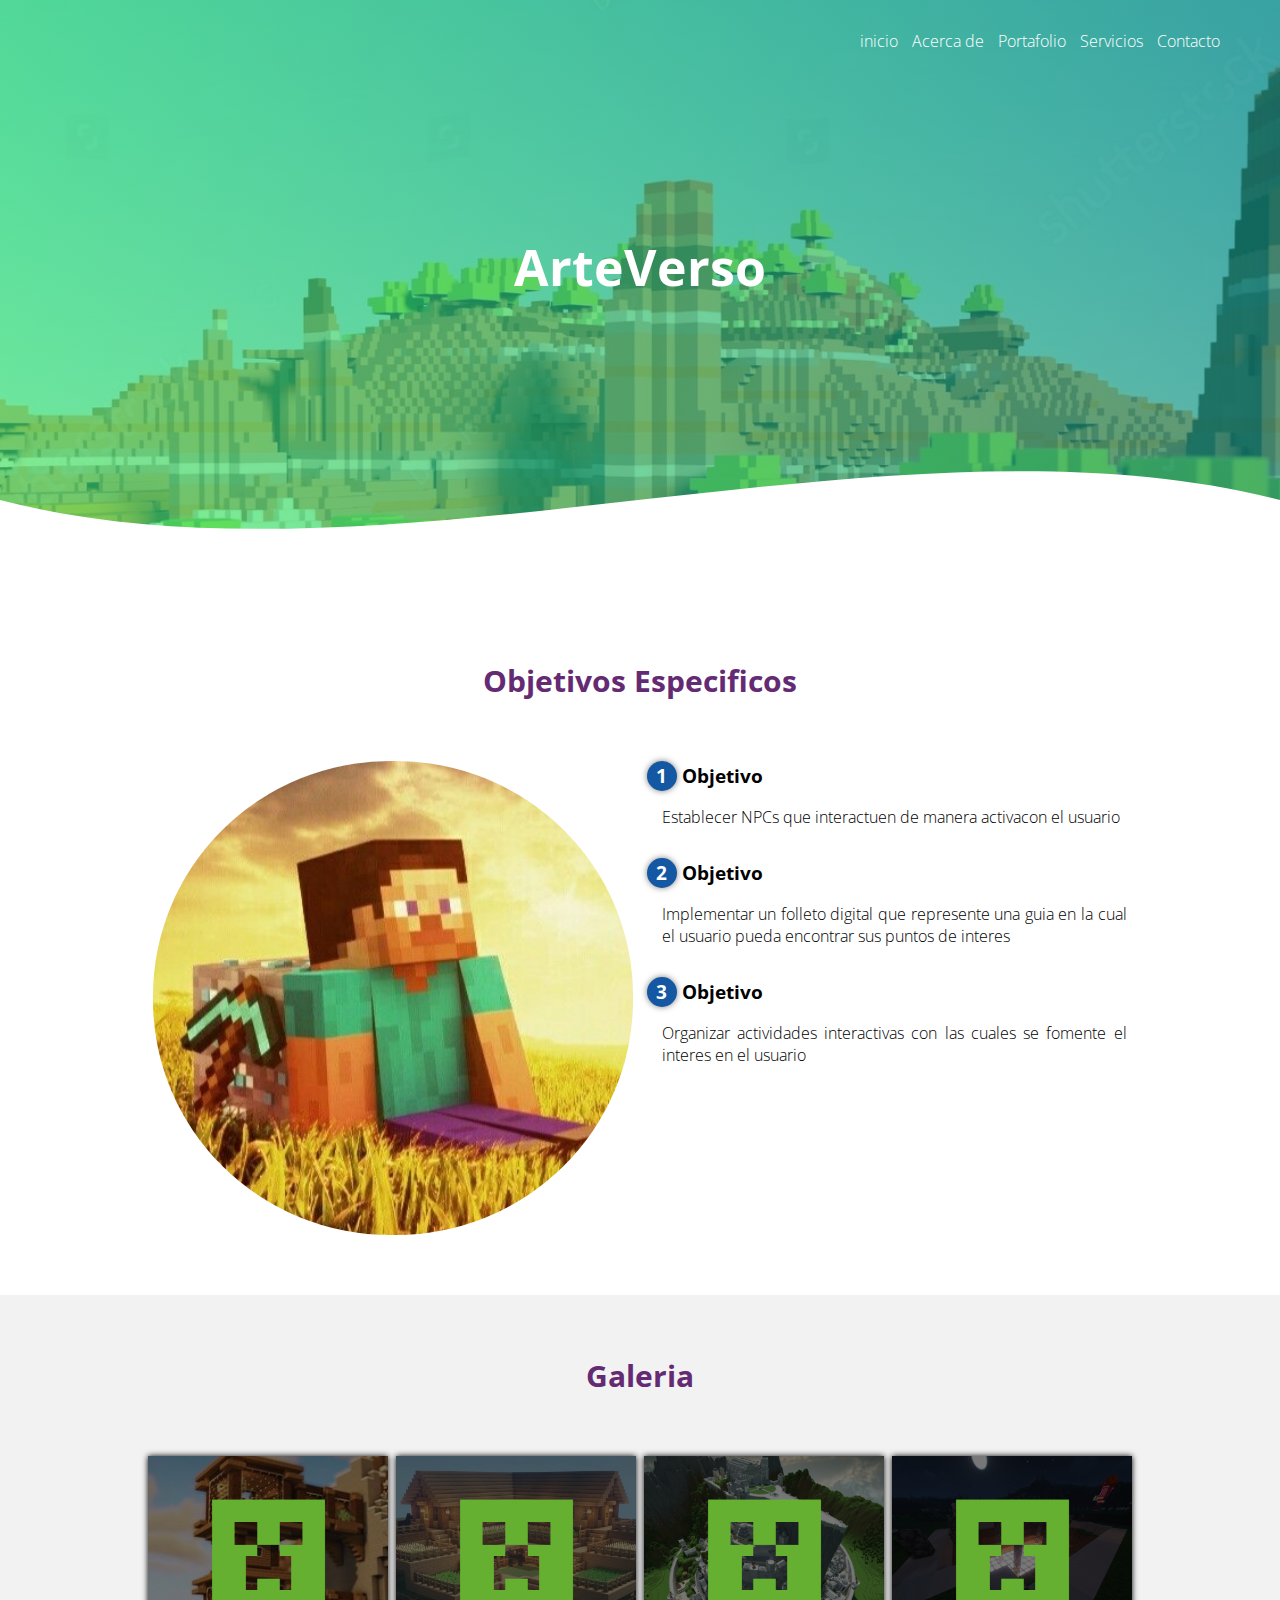
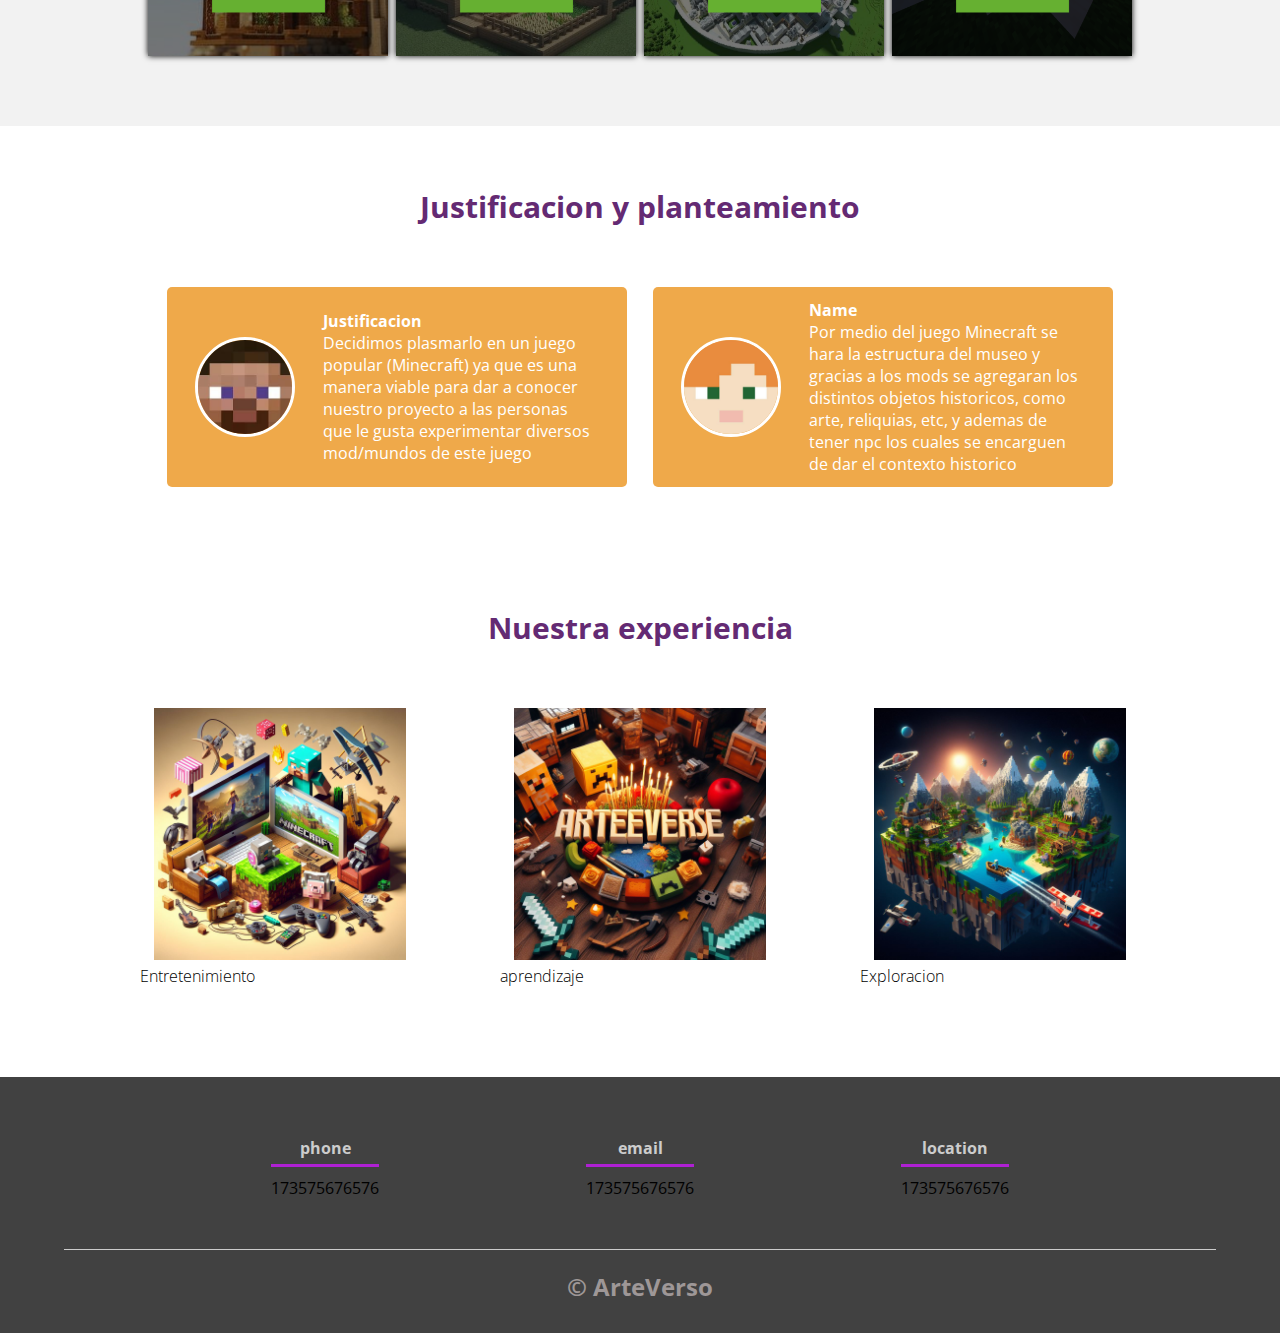
==== index.html @ 50e82b02 "Add files via upload" ====
<!DOCTYPE html>
<html lang="es">
<head>
    <meta charset="UTF-8">
    <meta name="viewport" content="width=device-width, initial-scale=1.0">
    <title>ArteVerso</title>
    <link rel="shortcut icon" href="img/logo.png" type="image/x-icon">
    <link rel="stylesheet" href="css/style.css">
    <link href="https://fonts.googleapis.com/css?family=Open+Sans:300,400,700,800&display=swap" rel="stylesheet"> 
</head>
<body>
    <header>
        <nav>
            <a href="#">inicio</a>
            <a href="#">Acerca de</a>
            <a href="#">Portafolio</a>
            <a href="#">Servicios</a>
            <a href="#">Contacto</a>
        </nav>
        <section class="textos-header">
            <h1>ArteVerso</h1>
        </section>
        <div class="wave" style="height: 150px; overflow: hidden;" ><svg viewBox="0 0 500 150" preserveAspectRatio="none" style="height: 100%; width: 100%;"><path d="M0.00,49.98 C149.99,150.00 349.20,-49.98 500.00,49.98 L500.00,150.00 L0.00,150.00 Z" style="stroke: none; fill: rgb(255, 255, 255);"></path></svg></div>
    </header>
    <main>
        <section class="contenedor sobre-nosotros">
            <h2 class="titulo">Objetivos Especificos</h2>
            <div class="contenedor-sobre-nosotros">
                <img src="img/sentado.jpg" class="imagen-objetivo">
                <div class="contenido-texto">
                    <h3><span>1</span>Objetivo</h3>
                    <p>Establecer NPCs que interactuen de manera activacon el usuario</p>
                    <h3><span>2</span>Objetivo</h3>
                    <p>Implementar un folleto digital que represente una guia en la cual el usuario pueda encontrar sus puntos de interes</p>
                    <h3><span>3</span>Objetivo</h3>
                    <p>Organizar actividades interactivas con las cuales se fomente el interes en el usuario</p>
                </div>
            </div>
        </section>
        <section class="portafolio">
            <div class="contenedor">
                <h2 class="titulo">Galeria</h2>
                <div class="galeria-port">
                    <div class="imagen-port">
                        <img src="img/construccion 1.jpg" alt="">
                        <div class="hover-galeria">
                            <img src="img/icon.png" alt="">
                        </div>
                    </div>
                    <div class="imagen-port">
                        <img src="img/construccion 2.jpeg" alt="">
                        <div class="hover-galeria">
                            <img src="img/icon.png" alt="">
                        </div>
                    </div>
                    <div class="imagen-port">
                        <img src="img/construcion)).jpg" alt="">
                        <div class="hover-galeria">
                            <img src="img/icon.png" alt="">
                        </div>
                    </div>
                    <div class="imagen-port">
                        <img src="img/image.png" alt="">
                        <div class="hover-galeria">
                            <img src="img/icon.png" alt="">
                        </div>
                    </div>
                </div>
            </div>
        </section>
        <section class="clientes contenedor">
            <h2 class="titulo">Justificacion y planteamiento</h2>
            <div class="cards">
                <div class="card">
                    <img src="img/cara steve.jpg" alt="">
                    <div class="contenido-texto-card">
                        <h4>Justificacion</h4>
                        <p>Decidimos plasmarlo en un juego popular (Minecraft) ya que es una manera viable para dar a conocer nuestro proyecto a las personas que le gusta experimentar diversos mod/mundos de este juego</p>
                    </div>
                </div>
                <div class="card">
                    <img src="img/cara alex.jpg" alt="">
                    <div class="contenido-texto-card">
                        <h4>Name</h4>
                        <p>Por medio del juego Minecraft se hara la estructura del museo y gracias a los mods se agregaran los distintos objetos historicos, como arte, reliquias, etc, y ademas de tener npc los cuales se encarguen de dar el contexto historico</p>
                    </div>
                </div>
            </div>
        </section>

    </section>
    <section class="about-services">
        <div class="contenedor">
            <h2 class="titulo">Nuestra experiencia</h2>
            <div class="servicio-cont">
                <div class="servicio-ind">
                    <img src="img/Entretenido.jpeg" alt="">
                    <p>Entretenimiento</p>
                </div>
                <div class="servicio-ind">
                    <img src="img/Arteverse.jpeg" alt="">
                    <p>aprendizaje</p>
                </div>
                <div class="servicio-ind">
                    <img src="img/expo.jpeg" alt="">
                    <p>Exploracion</p>
                </div>
                
            </div>
        </div>
    </section>

    </main>
    <footer>
        <div class="contenedor-footer">
            <div class="content-foo">
                <h4>phone</h4>
                <p>173575676576</p>
            </div>
            <div class="content-foo">
                <h4>email</h4>
                <p>173575676576</p>
            </div>
            <div class="content-foo">
                <h4>location</h4>
                <p>173575676576</p>
            </div>
        </div>
        <h2 class="titulo-final">&copy; ArteVerso</h2>
    </footer>
</body>
</html>
---- css/style.css ----
*{
    margin: 0;
    padding: 0;
    box-sizing: border-box;
}

body {
    font-family: 'Open Sans'
}

.contenedor {
    padding: 60px 0;
    width: 90%;
    max-width: 1000px;
    margin: auto;
    overflow: hidden;
}

.titulo {
    color: #642a73;
    font-size: 30px;
    text-align: center;
    margin-bottom: 60px;
}

header {
    width: 100%;
    height: 600px;
    background: #11998e;
    background: -webkit-linear-gradient(to right, hsla(143, 85%, 58%, 0.644), hsla(175, 80%, 33%, 0.644)), url(../img/Fondo.jpg) ;
    background: linear-gradient(to right, hsla(143, 85%, 58%, 0.644), hsla(175, 80%, 33%, 0.644)), url(../img/Fondo.jpg) ;
    background-size: cover;
    background-attachment: fixed;
    position: relative;
}

nav {
    text-align: right;
    padding: 30px 50px 0 0;

}

nav a {
    color: white;
    font-weight: 300;
    text-decoration: none;
    margin-right: 10px;
}

nav a :hover {
    text-decoration: underline;
}

header .textos-header {
    display: flex;
    height: 430px;
    width: 100%;
    align-items: center;
    justify-content: center;
    flex-direction: column;
    text-align: center;
}

.textos-header h1 {
    font-size: 50px;
    color: white;
}

.textos-header h2 {
    font-size: 30px;
    font-weight: 300;
    color: white;
}

.wave {
    position: absolute;
    bottom: 0;
    width: 100%;
}

.contenedor-sobre-nosotros {
    display: flex;
    justify-content: space-evenly;
}

.imagen-objetivo {
    width: 48%; 
    border-radius: 49.5%;  
}

.sobre-nosotros .contenido-texto {
    width: 48%;
}

.contenido-texto h3 {
    margin-bottom: 15px;
}

.contenido-texto h3 span {
    background: #1457a3;
    color: white;
    border-radius: 50%;
    display: inline-block;
    text-align: center;
    width: 30px;
    height: 30px;
    padding: 2px;
    box-shadow: 0 0 6px 0 rgba(0, 0, 0, .5);
    margin-right: 5px;
}

.contenido-texto p {
    padding: 0px 0px 30px 15px;
    font-weight: 300;
    text-align: justify;
}

.portafolio {
    background: #f2f2f2;
}

.galeria-port {
    display: flex;
    justify-content: space-evenly;
    flex-wrap: wrap;
}

.imagen-port {
    width: 24%;
    margin-bottom: 10px;
    height: 200px;
    overflow: hidden;
    position: relative;
    cursor: pointer;
    box-shadow: 0 0 6px 0 rgb(0, 0, .5);
}

.imagen-port img {
    width: 100%;
    height: 100%;
    object-fit: cover;
    display: block;
}

.hover-galeria {
    position: absolute;
    width: 100%;
    height: 100%;
    top: 0;
    /* transform: scale(0); */
    background: hsla(0, 0%, 0%, 0.534);
    transition: transform .5s;
    display: flex;
    justify-content: center;
    align-items: center;
    flex-direction: column;
}

.hover-galeria img {
    width: 50%;
}

.imagen-port:hover .hover-galeria {
    transform: scale(0);
}

.cards {
    display: flex;
    justify-content: space-evenly;
}

.cards .card {
    background: #efa94a;
    display: flex;
    width: 46%;
    height: 200px;
    align-items: center;
    justify-content: space-evenly;
    border-radius: 5px;
    box-shadow: 0 0 6px o rgba(0, 0, 0, 0.6);
}

.cards .card img{ 
    width: 100px;
    height: 100px;
    object-fit: cover;
    border: 3px solid white;
    border-radius: 50%;
    display: block;
}

.cards .card .contenido-texto-card {
    width: 60%;
    color: white;
}

.card .card .contenido-texto-card p {
    font-weight: 300;
    padding-top: 5px;
}

.about-services {
    background: white;
    padding-bottom: 30px;
}

.servicio-cont {
    display: flex;
    justify-content: space-between;
    align-items: center;
}

.servicio-ind {
    width: 28%;
    text-align: center;
}

.servicio-ind img {
    width: 90%;
}

.servicio-ind h3 {
    margin: 10px 0;
}

.servicio-ind p {
    font-weight: 300;
    text-align: justify;
}

footer {
    background: #414141;
    padding: 60px 0 30px 0;
    margin: auto;
    overflow: hidden;
}

.contenedor-footer {
    display: flex;
    width: 90%;
    justify-content: space-evenly;
    margin: auto;
    padding-bottom: 50px;
    border-bottom: 1px solid #ccc;
}

.content-foo {
    text-align: center;
}

.content-foo h4 {
    color: white;
    border-bottom: 3px solid #af20d3;
    padding-bottom: 5px;
    margin-bottom: 10px;
}

.content-foo h4 {
    color: #ccc;
}

.titulo-final {
    text-align: center;
    font-size: 24px;
    margin: 20px 0 0 0;
    color: #9e9797;
}

@media screen and (max-width:900px) {
    header {
        background-position: center;
    }

    .contenedor-sobre-nosotros {
        flex-direction: column;
        justify-content: center;
        align-items: center;
    }

    .sobre-nosotros .contenido-texto {
        width: 90%;
    }

    .imagen-objetivo {
        width: 65%;
    }

    .imagen-port {
        width: 44%;
    }

    .cards {
        flex-direction: column;
        justify-content: center;
        align-items: center;
    }

    .cards .card {
        width: 90%;
    }

    .cards .card:first-child {
        margin-bottom: 30px;
    }

    .servicio-cont {
        justify-content: center;
        flex-direction: column;
    }

    .servicio-ind {
        width: 100%;
        text-align: center;
    }

    .servicio-ind:nth-child(1), .servicio-ind:nth-child(1) {
        margin-bottom: 60px;
    }

    .servicio-ind img {
        width: 90%;
    }

}

@media screen and (max-width:500px){
    nav{
        text-align: center;
        padding: 30px 0 0 0;
    }

    nav > a{
        margin-right: 5px;
    }

    .textos-header h1{
        font-size: 35px;
    }

    .textos-header h2{
        font-size: 20px;
    }

    .imagen-about-us{
        margin-bottom: 60px;
        width: 99%;
    }

    .sobre-nosotros .contenido-textos{
        width: 95%;
    }

    .imagen-port{
        width: 95%;
    }

    .cards .card{
        height: 400px;
        display: flex;
        flex-direction: column;
        align-items: center;
    }

    .cards .card img{
        width: 90px;
        height: 90px;
    }

    .contenedor-footer{
        flex-direction: column;
        border: none;
    }

    .content-foo{
        margin-bottom: 20px;
        text-align: center;
    }

    .content-foo h4{
        border: none;
    }

    .content-foo p{
        color: #ccc;
        border-bottom: 1px solid #f2f2f2;
        padding-bottom: 20px;
    }

    .titulo-final{
        font-size: 20px;
    }
}
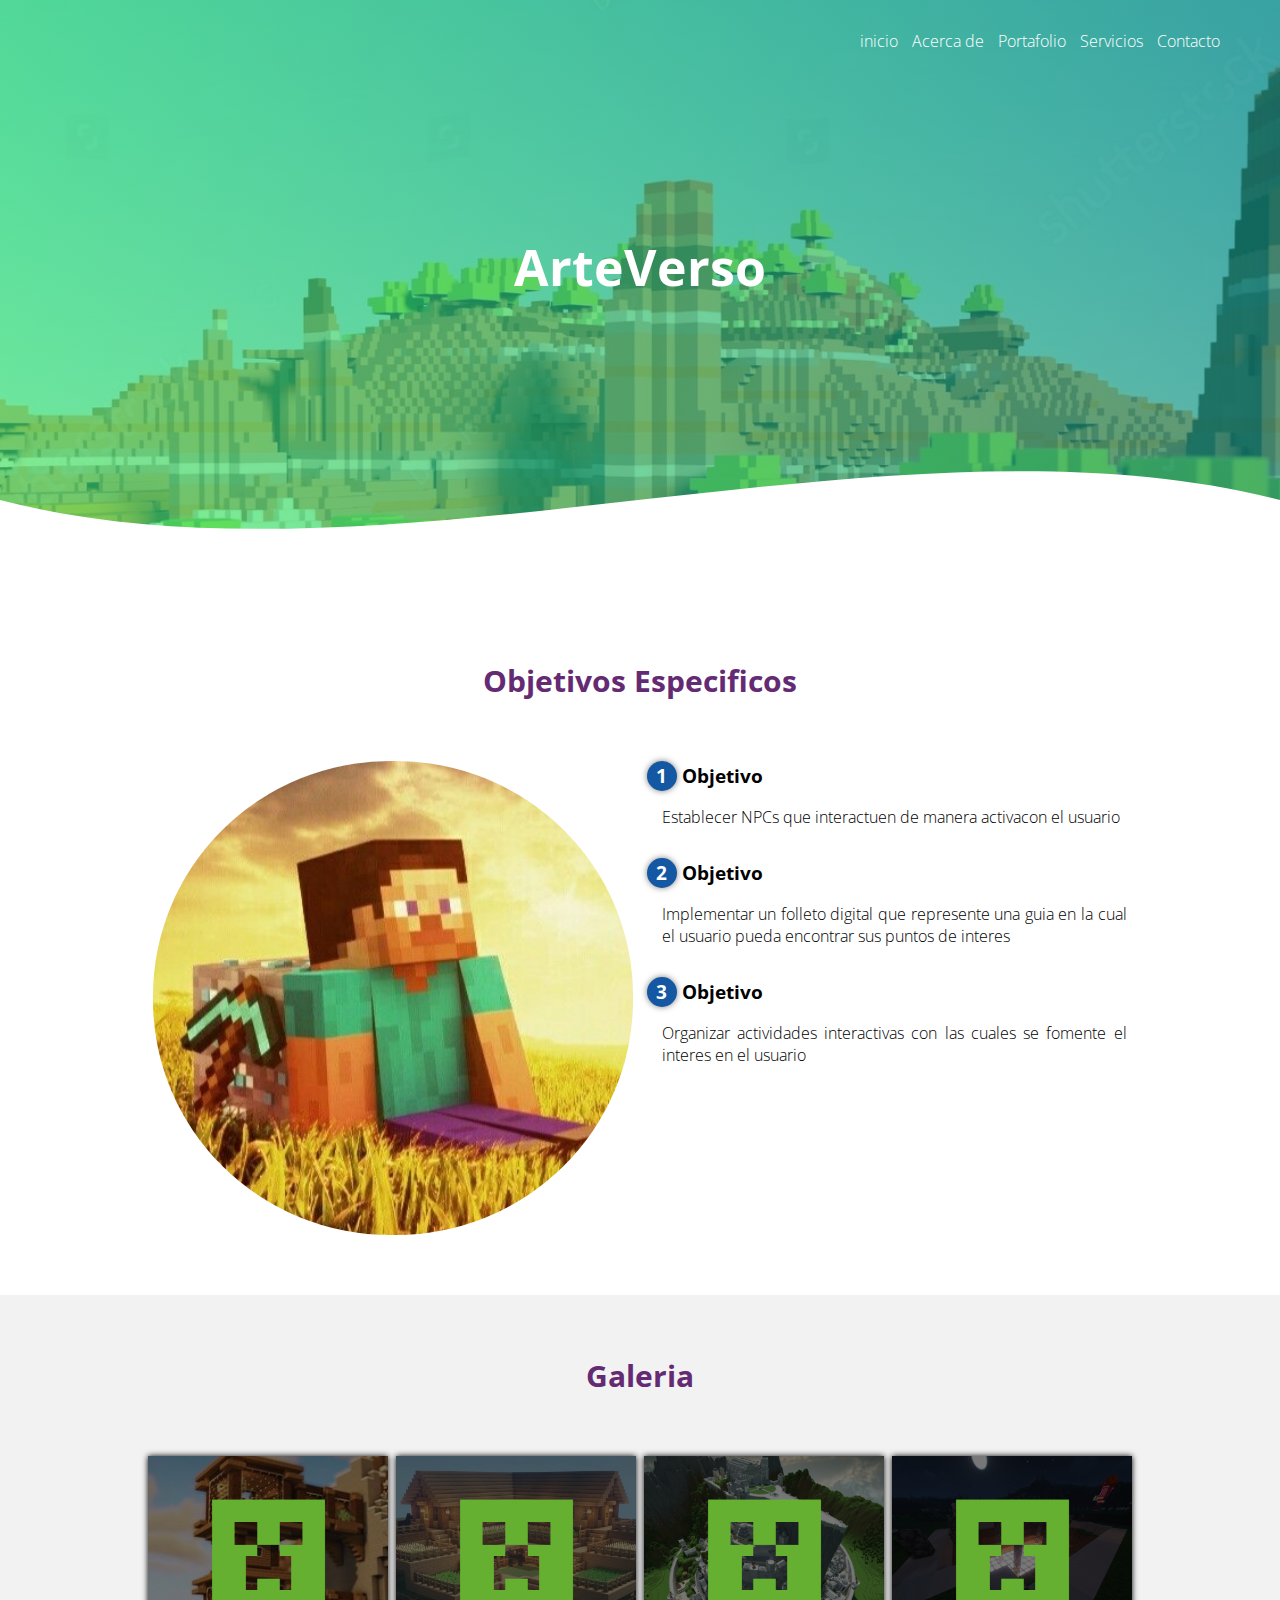
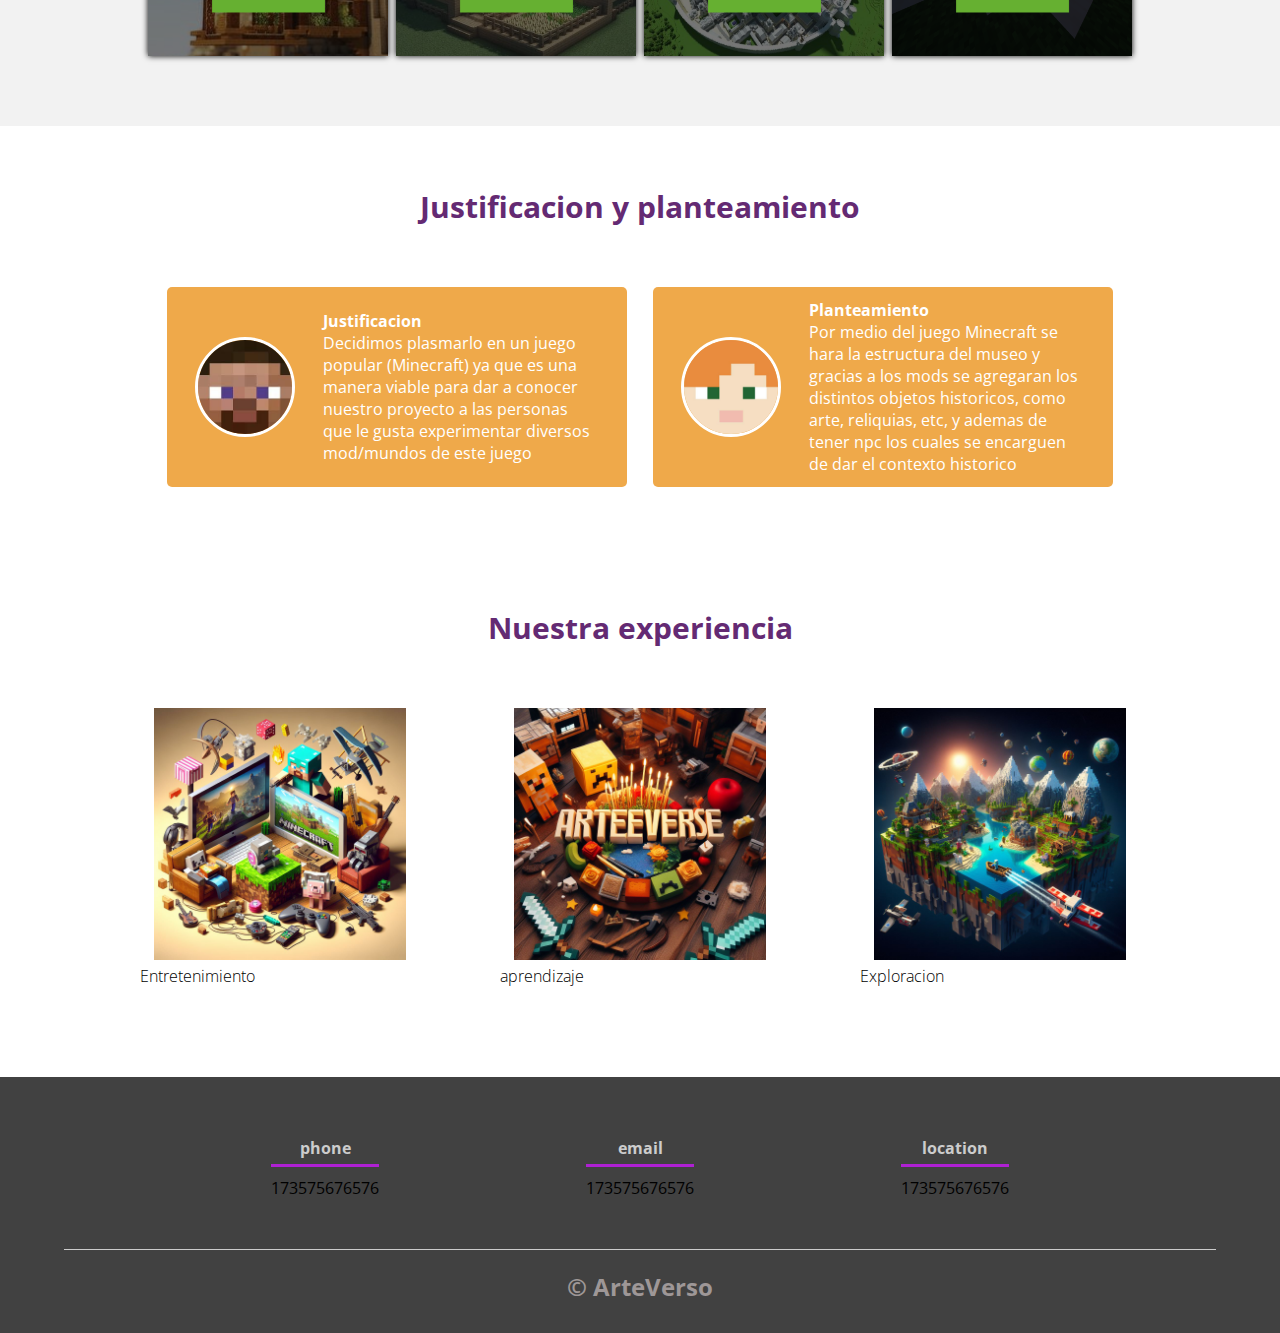
==== commit 43c843bc: "Cambio del título de name a planteamiento" ====
--- a/index.html
+++ b/index.html
@@ -81,7 +81,7 @@
                 <div class="card">
                     <img src="img/cara alex.jpg" alt="">
                     <div class="contenido-texto-card">
-                        <h4>Name</h4>
+                        <h4>Planteamiento</h4>
                         <p>Por medio del juego Minecraft se hara la estructura del museo y gracias a los mods se agregaran los distintos objetos historicos, como arte, reliquias, etc, y ademas de tener npc los cuales se encarguen de dar el contexto historico</p>
                     </div>
                 </div>
@@ -129,4 +129,4 @@
         <h2 class="titulo-final">&copy; ArteVerso</h2>
     </footer>
 </body>
-</html>+</html>
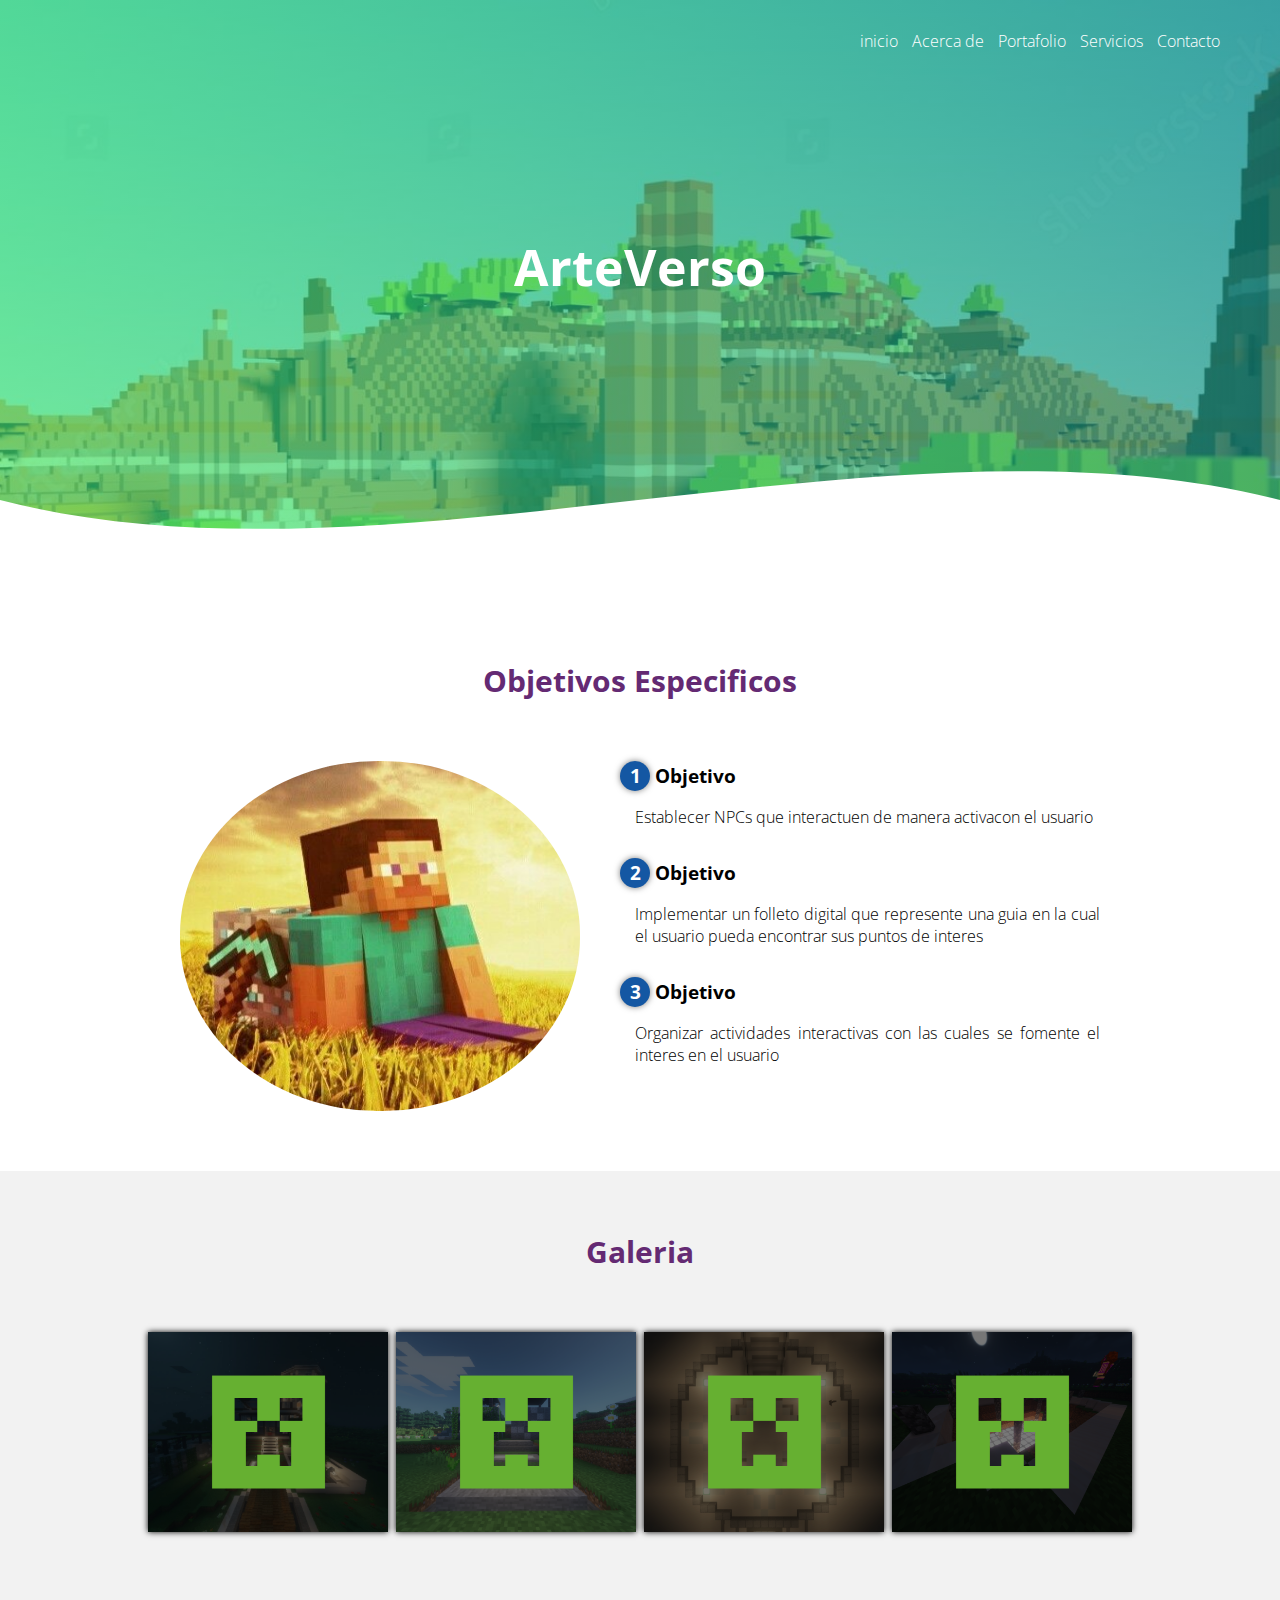
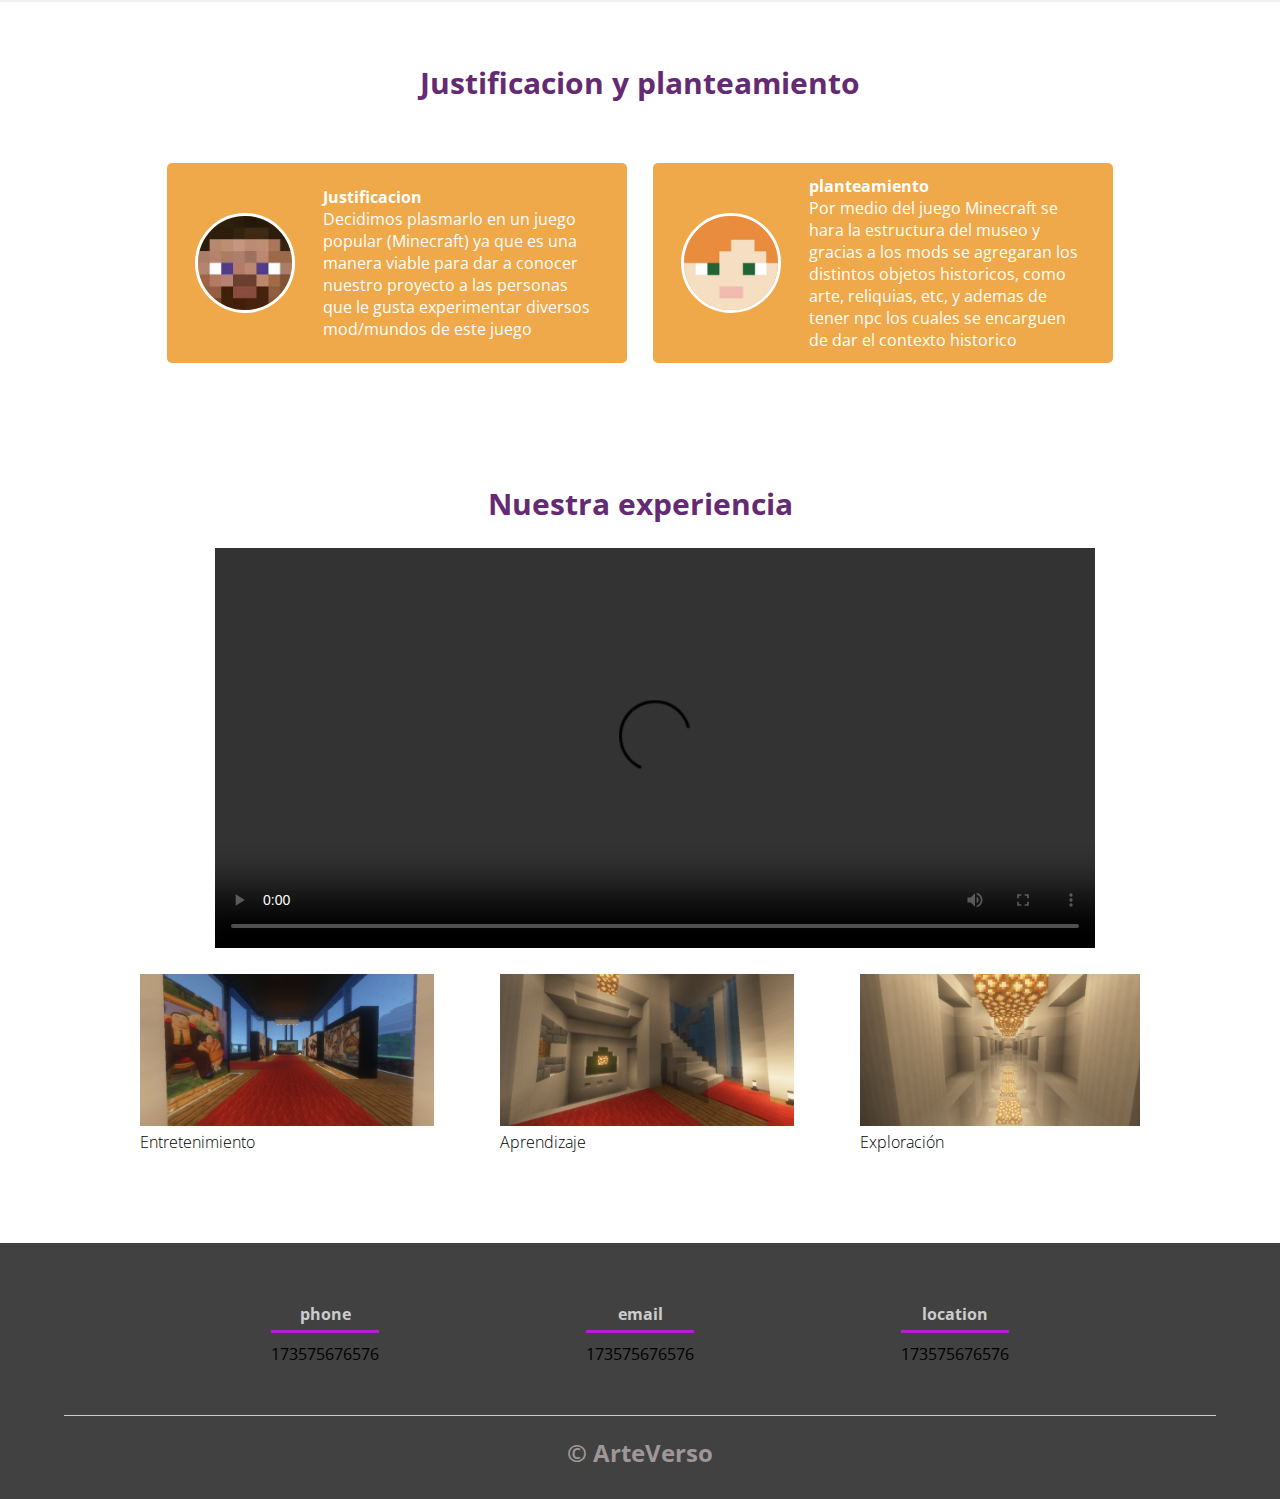
==== commit 6320d769: "Add files via upload" ====
--- a/index.html
+++ b/index.html
@@ -42,19 +42,19 @@
                 <h2 class="titulo">Galeria</h2>
                 <div class="galeria-port">
                     <div class="imagen-port">
-                        <img src="img/construccion 1.jpg" alt="">
+                        <img src="img mc/Fondo.jpg" alt="">
                         <div class="hover-galeria">
                             <img src="img/icon.png" alt="">
                         </div>
                     </div>
                     <div class="imagen-port">
-                        <img src="img/construccion 2.jpeg" alt="">
+                        <img src="img mc/img1.png" alt="">
                         <div class="hover-galeria">
                             <img src="img/icon.png" alt="">
                         </div>
                     </div>
                     <div class="imagen-port">
-                        <img src="img/construcion)).jpg" alt="">
+                        <img src="img mc/img2.png" alt="">
                         <div class="hover-galeria">
                             <img src="img/icon.png" alt="">
                         </div>
@@ -81,7 +81,7 @@
                 <div class="card">
                     <img src="img/cara alex.jpg" alt="">
                     <div class="contenido-texto-card">
-                        <h4>Planteamiento</h4>
+                        <h4>planteamiento</h4>
                         <p>Por medio del juego Minecraft se hara la estructura del museo y gracias a los mods se agregaran los distintos objetos historicos, como arte, reliquias, etc, y ademas de tener npc los cuales se encarguen de dar el contexto historico</p>
                     </div>
                 </div>
@@ -92,24 +92,28 @@
     <section class="about-services">
         <div class="contenedor">
             <h2 class="titulo">Nuestra experiencia</h2>
+            <div class="video-container">
+                <video width="640" height="360" controls>
+                    <source src="video/proceso.mp4" type="video/mp4">
+                </video>
+            </div>
             <div class="servicio-cont">
                 <div class="servicio-ind">
-                    <img src="img/Entretenido.jpeg" alt="">
+                    <img src="img mc/experiencia 3.png" alt="">
                     <p>Entretenimiento</p>
                 </div>
                 <div class="servicio-ind">
-                    <img src="img/Arteverse.jpeg" alt="">
-                    <p>aprendizaje</p>
+                    <img src="img mc/experiencia1.png" alt="">
+                    <p>Aprendizaje</p>
                 </div>
                 <div class="servicio-ind">
-                    <img src="img/expo.jpeg" alt="">
-                    <p>Exploracion</p>
+                    <img src="img mc/Experiencia 2.png" alt="">
+                    <p>Exploración</p>
                 </div>
-                
             </div>
         </div>
     </section>
-
+    
     </main>
     <footer>
         <div class="contenedor-footer">
@@ -129,4 +133,4 @@
         <h2 class="titulo-final">&copy; ArteVerso</h2>
     </footer>
 </body>
-</html>
+</html>--- a/css/style.css
+++ b/css/style.css
@@ -84,7 +84,8 @@
 }
 
 .imagen-objetivo {
-    width: 48%; 
+    width: 400px;
+    height: 350px; 
     border-radius: 49.5%;  
 }
 
@@ -202,12 +203,27 @@
 .about-services {
     background: white;
     padding-bottom: 30px;
+    position: relative;
+}
+
+.video-container {
+    position: absolute; 
+    top: 125px;
+    left: 215px;
+    width: 100%;
+    height: 100%;
+}
+
+.video-container video {
+    width: 880px;
+    height: 400px;
 }
 
 .servicio-cont {
     display: flex;
     justify-content: space-between;
     align-items: center;
+    margin-top: 450px;
 }
 
 .servicio-ind {
@@ -216,7 +232,32 @@
 }
 
 .servicio-ind img {
-    width: 90%;
+    width: 100%; /* Ajusta según tu diseño */
+}
+
+.servicio-ind h3 {
+    margin: 10px 0;
+}
+
+.servicio-ind p {
+    font-weight: 300;
+    text-align: justify;
+}
+
+
+.servicio-cont {
+    display: flex;
+    justify-content: space-between;
+    align-items: center;
+}
+
+.servicio-ind {
+    width: 28%;
+    text-align: center;
+}
+
+.servicio-ind img {
+    width: 105%;
 }
 
 .servicio-ind h3 {
@@ -320,6 +361,20 @@
     .servicio-ind img {
         width: 90%;
     }
+    
+    .video-container {
+        position: absolute; 
+        top: 50px;
+        left: 105px;
+        width: 150%;
+        height: 20%;
+    }
+    
+    .video-container video {
+        width: 400px;
+        height: 400px;
+    }
+    
 
 }
 
@@ -389,4 +444,18 @@
     .titulo-final{
         font-size: 20px;
     }
+
+    .video-container {
+        position: absolute;
+        top: 50px;
+        left: 25px;
+        width: 100%;
+        height: 100%;
+    }
+    
+    .video-container video {
+        width: 400px;
+        height: 400px;
+    }
+    
 }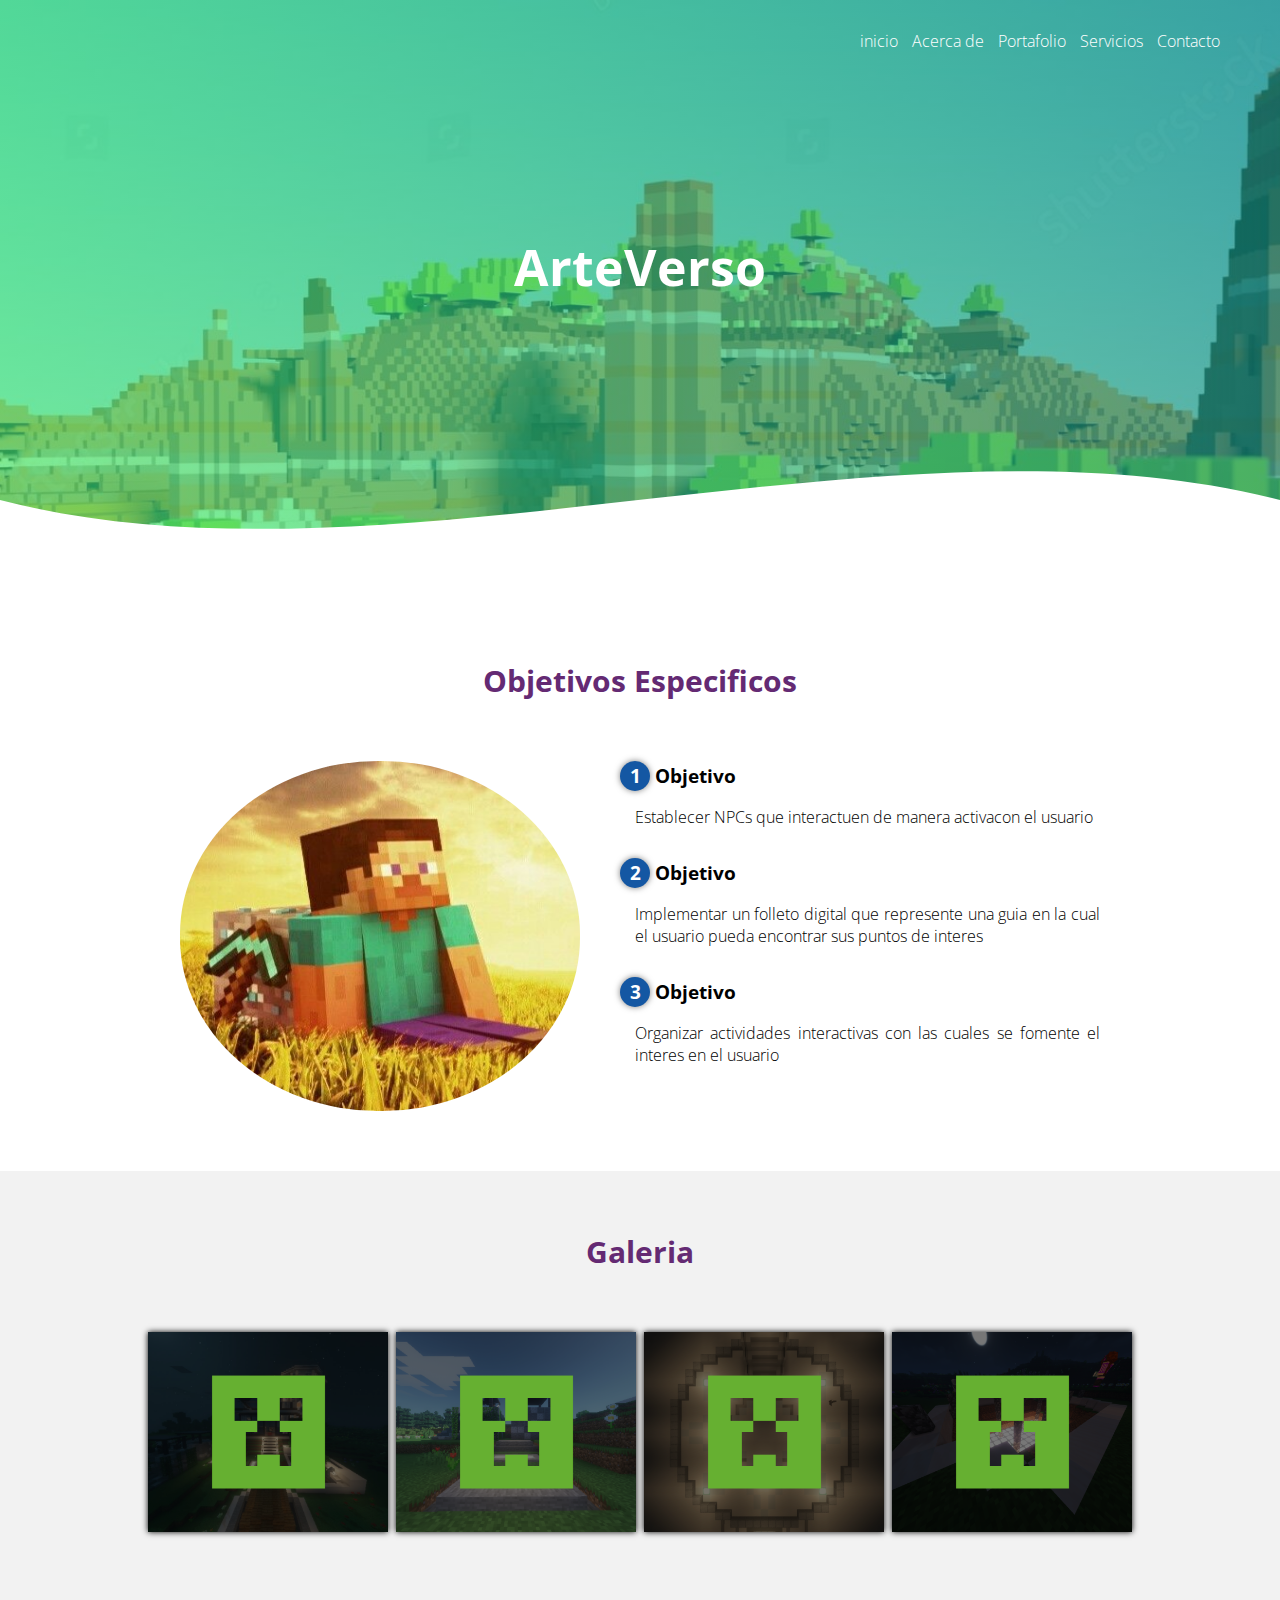
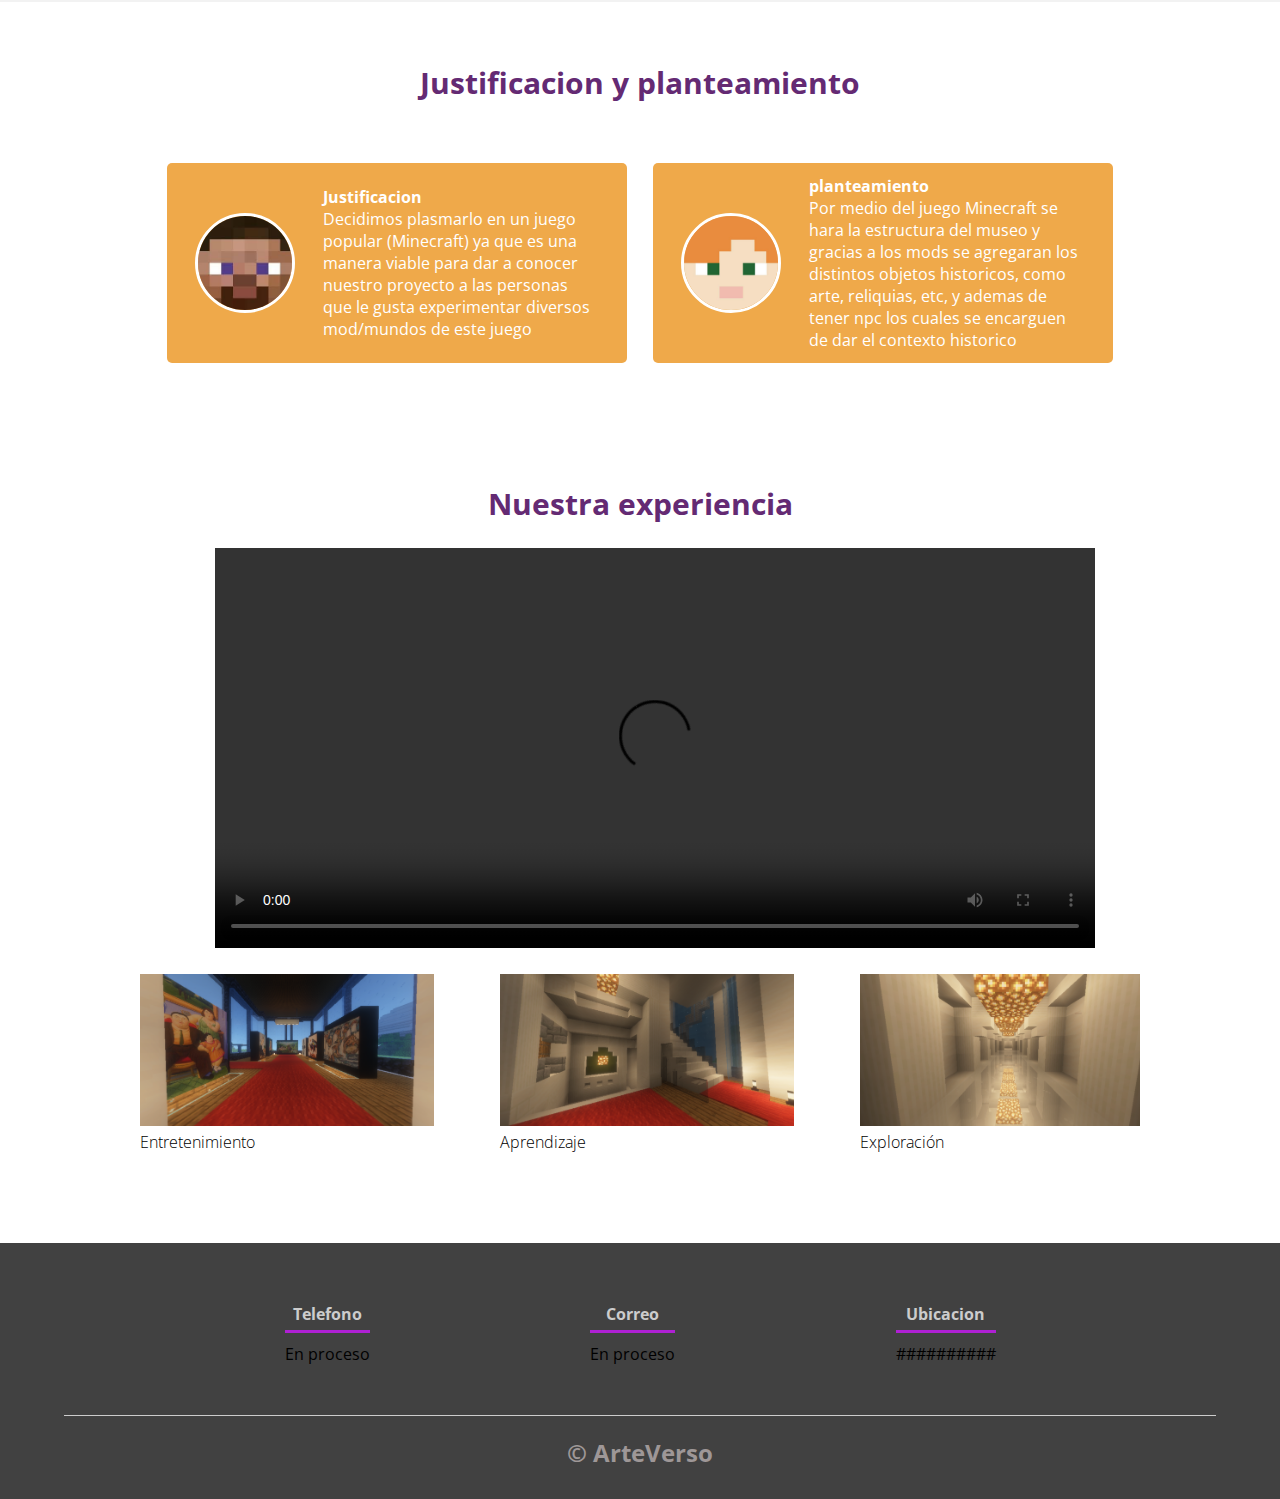
==== commit 0d0d9463: "Update index.html" ====
--- a/index.html
+++ b/index.html
@@ -118,19 +118,19 @@
     <footer>
         <div class="contenedor-footer">
             <div class="content-foo">
-                <h4>phone</h4>
-                <p>173575676576</p>
+                <h4>Telefono</h4>
+                <p>En proceso</p>
             </div>
             <div class="content-foo">
-                <h4>email</h4>
-                <p>173575676576</p>
+                <h4>Correo</h4>
+                <p>En proceso</p>
             </div>
             <div class="content-foo">
-                <h4>location</h4>
-                <p>173575676576</p>
+                <h4>Ubicacion</h4>
+                <p>##########</p>
             </div>
         </div>
         <h2 class="titulo-final">&copy; ArteVerso</h2>
     </footer>
 </body>
-</html>+</html>
